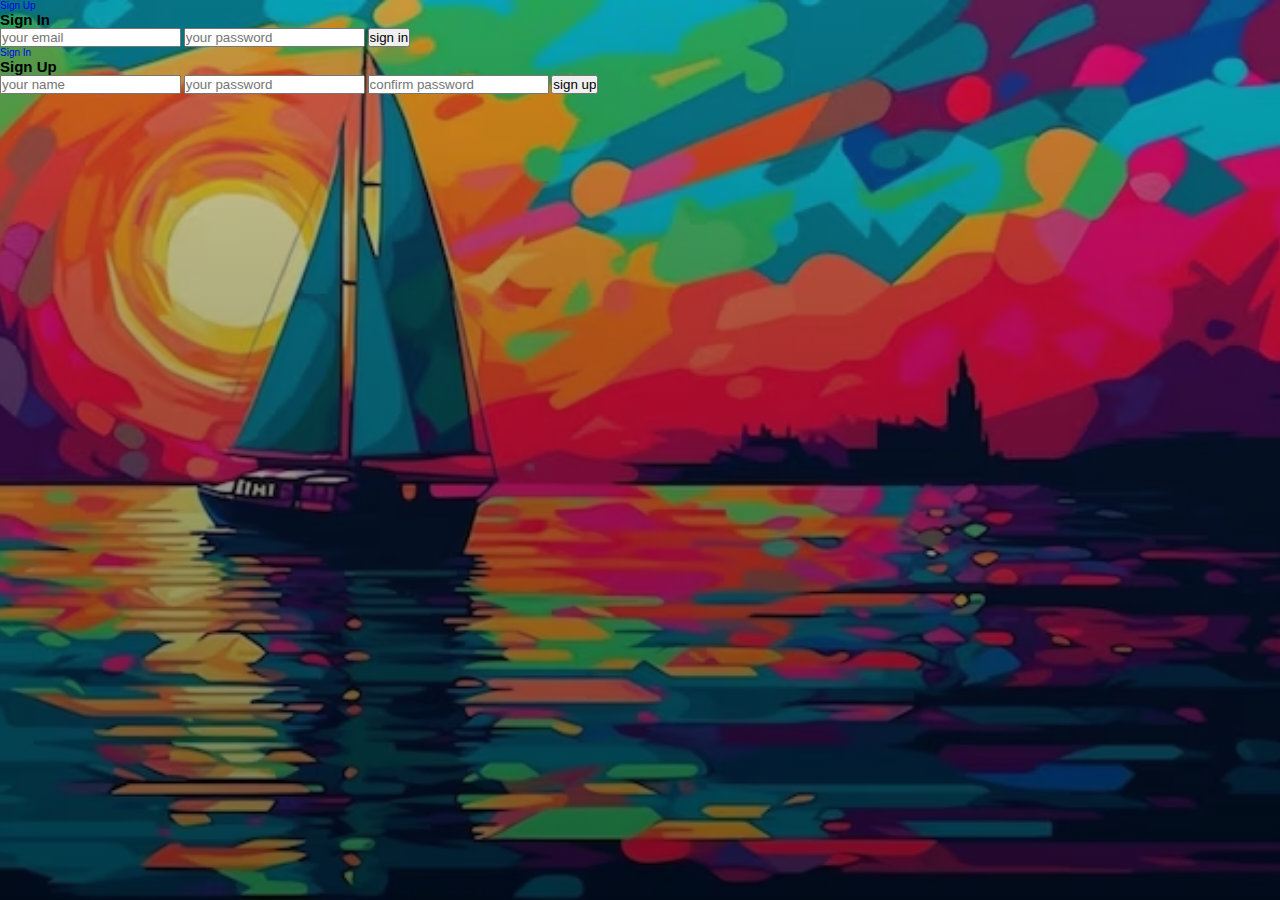
==== 3d sign in/index.html @ 4d6b0625 "17/8/2023 , 19:52" ====
<!DOCTYPE html>
<html lang="en">
    <head>
        <title>3D Form</title>
        <meta charset="UTF-8">
        <meta name="viewport" content="width=device-width, initial-scale=1">
        <link href="style.css" rel="stylesheet">
    </head>
    <body>

        <div class="container">
            <div class="forms-wrapper">
                <form class="signing-form">
                    <a href="#" class="signup-btn">Sign Up</a>
                    <h2>Sign In</h2>
                    <div class="input-wrapper">
                        <input type="text" placeholder="your email">
                        <input type="password" placeholder="your password">
                        <input type="submit" value="sign in">
                    </div>
                </form>
                <form class="signup-form">
                    <a href="#" class="signin-btn">Sign In</a>
                    <h2>Sign Up</h2>
                    <div class="input-wrapper">
                        <input type="text" placeholder="your name">
                        <input type="password" placeholder="your password">
                        <input type="password" placeholder="confirm password">
                        <input type="submit" value="sign up">
                    </div>
                </form>
            </div>
        </div>
        
        <script src="script.js"></script>
    </body>
</html>
---- 3d sign in/style.css ----
* {
    margin: 0;
    padding: 0;
    box-sizing: border-box;
    text-decoration: none;
    font-family: Arial, Helvetica, sans-serif;
}

html {
    font-size: 62.5%;
}

.container {
    width: 100%;
    height: 100vh;
    background: linear-gradient(rgba(31,7,7,.2) , rgba(0 , 0 , 0 , .5)) , url('../imgs/sailboat-with-sun-background.avif') center no-repeat;
    background-size: cover;
}
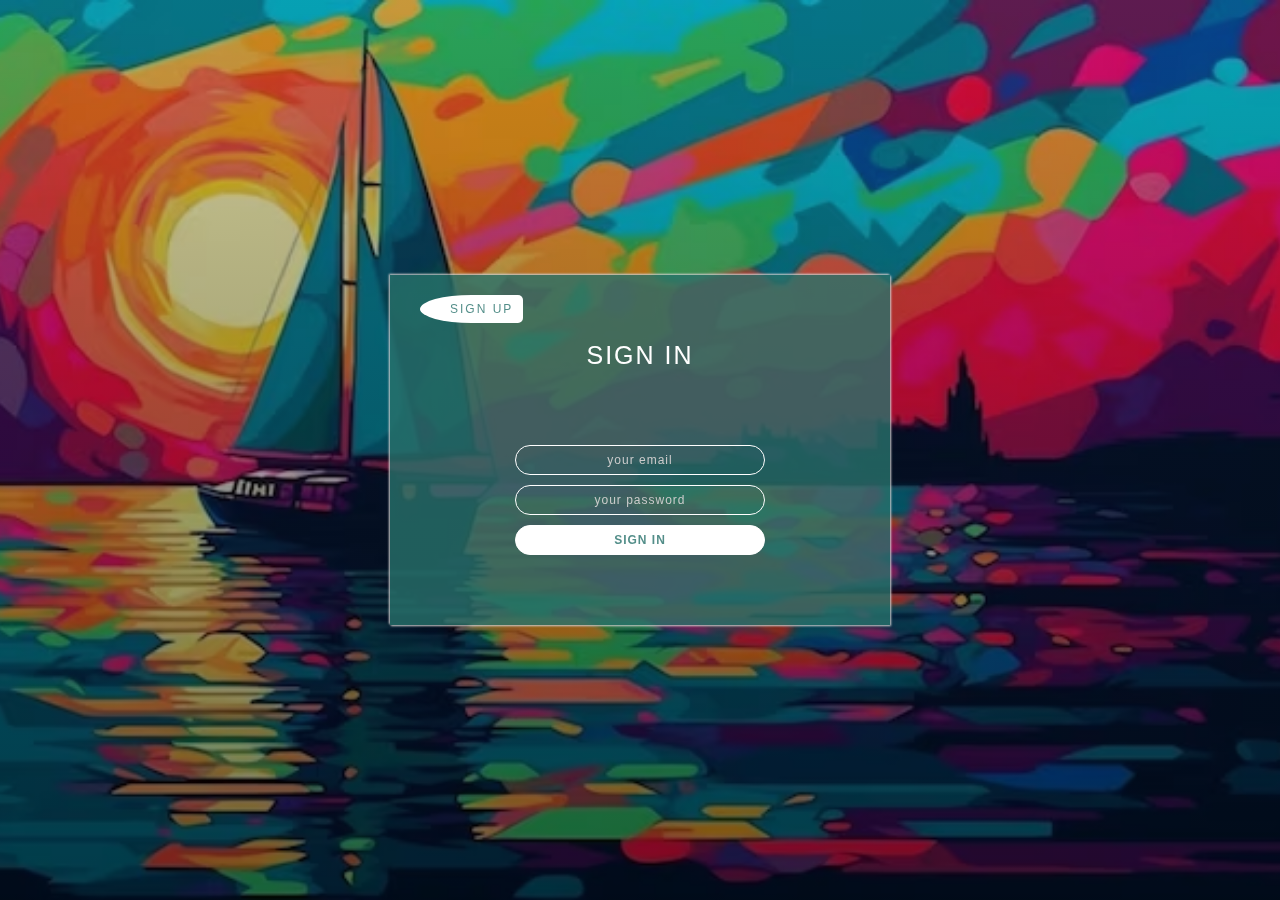
==== commit 4a4aa425: "19/8/2023  , 13:02" ====
--- a/3d sign in/index.html
+++ b/3d sign in/index.html
@@ -5,28 +5,29 @@
         <meta charset="UTF-8">
         <meta name="viewport" content="width=device-width, initial-scale=1">
         <link href="style.css" rel="stylesheet">
+        <link rel="stylesheet" href="https://cdn.jsdelivr.net/npm/bootstrap@5.2.3/dist/css/bootstrap.min.css">
     </head>
     <body>
 
-        <div class="container">
-            <div class="forms-wrapper">
+        <div class="container1">
+            <div class="forms-wrapper d-flex justify-content-center align-items-center">
                 <form class="signing-form">
-                    <a href="#" class="signup-btn">Sign Up</a>
-                    <h2>Sign In</h2>
-                    <div class="input-wrapper">
+                    <a href="#" class="signup-btn text-uppercase bg-white ">Sign Up</a>
+                    <h2 class="text-white text-uppercase ">Sign In</h2>
+                    <div class="input-wrapper d-flex flex-column">
                         <input type="text" placeholder="your email">
                         <input type="password" placeholder="your password">
-                        <input type="submit" value="sign in">
+                        <input class="bg-white text-uppercase" type="submit" value="sign in">
                     </div>
                 </form>
                 <form class="signup-form">
-                    <a href="#" class="signin-btn">Sign In</a>
-                    <h2>Sign Up</h2>
-                    <div class="input-wrapper">
+                    <a href="#" class="signin-btn text-uppercase bg-white ">Sign In</a>
+                    <h2 class="text-white text-uppercase ">Sign Up</h2>
+                    <div class="input-wrapper d-flex flex-column">
                         <input type="text" placeholder="your name">
                         <input type="password" placeholder="your password">
                         <input type="password" placeholder="confirm password">
-                        <input type="submit" value="sign up">
+                        <input class="bg-white text-uppercase" type="submit" value="sign up">
                     </div>
                 </form>
             </div>
--- a/3d sign in/style.css
+++ b/3d sign in/style.css
@@ -1,8 +1,9 @@
 * {
     margin: 0;
     padding: 0;
+    text-decoration: none;
+    text-decoration: none !important;
     box-sizing: border-box;
-    text-decoration: none;
     font-family: Arial, Helvetica, sans-serif;
 }
 
@@ -10,9 +11,98 @@
     font-size: 62.5%;
 }
 
-.container {
-    width: 100%;
+.container1 {
+    width: 100% ;
     height: 100vh;
     background: linear-gradient(rgba(31,7,7,.2) , rgba(0 , 0 , 0 , .5)) , url('../imgs/sailboat-with-sun-background.avif') center no-repeat;
-    background-size: cover;
-}+    background-size: cover ;
+    perspective: 100rem;
+}
+
+.forms-wrapper {
+    transform-style: preserve-3d;
+    height: 100vh;
+}
+.forms-wrapper form {
+    position: absolute;
+    width: 50rem;
+    height: 35rem;
+    background-color: rgba(40, 114, 108 , .8);
+    display: flex;
+    flex-direction: column;
+    justify-content: space-evenly;
+    align-items: center;
+    box-shadow: .1rem .1rem .2rem #ccc , -.1rem -.1rem .2rem #ccc ;
+}
+
+.signup-form {
+    transform: rotateY(90deg);
+    -webkit-transform: rotateY(90deg);
+    -moz-transform: rotateY(90deg);
+    -ms-transform: rotateY(90deg);
+    -o-transform: rotateY(90deg);
+}
+
+form a {
+    position: absolute;
+    top: 2rem;
+    letter-spacing: .2rem;
+    font-size: 1.2rem;
+    color: rgba(40, 114, 108 , .8);
+}
+
+.signup-btn {
+    left: 3rem;
+    padding: .5rem 1rem .5rem 3rem;
+    border-radius: 100% 1rem 1rem 100%;
+    -webkit-border-radius: 100% 1rem 1rem 100%;
+    -moz-border-radius: 100% 1rem 1rem 100%;
+    -ms-border-radius: 100% 1rem 1rem 100%;
+    -o-border-radius: 100% 1rem 1rem 100%;
+}
+
+.signin-btn {
+    right: 3rem;
+    padding: .5rem 3rem .5rem 1rem;
+    border-radius: 1rem 100% 100% 1rem ;
+    -webkit-border-radius: 1rem 100% 100% 1rem ;
+    -moz-border-radius: 1rem 100% 100% 1rem ;
+    -ms-border-radius: 1rem 100% 100% 1rem ;
+    -o-border-radius: 1rem 100% 100% 1rem ;
+}
+
+form h2 {
+    font-size: 2.5rem;
+    letter-spacing: .2rem;
+}
+.input-wrapper input {
+    width: 25rem;
+    height: 3rem;
+    padding: .5rem 1rem;
+    margin: .5rem 0;
+    background: transparent;
+    border: .1rem solid #fff;
+    border-radius: 5rem;
+    -webkit-border-radius: 5rem;
+    -moz-border-radius: 5rem;
+    -ms-border-radius: 5rem;
+    -o-border-radius: 5rem;
+    color: #fff;
+    letter-spacing: .1rem;
+    font-size: 1.2rem;
+    outline: none;
+}
+.input-wrapper input::placeholder {
+    color: #cbcbcb;
+    font-weight: 300;
+    text-align: center;
+}
+.input-wrapper input[type="submit"]{
+    color: rgba(40, 114, 108 , .8);
+    font-weight: 800;
+    cursor: pointer;
+}
+
+
+
+
